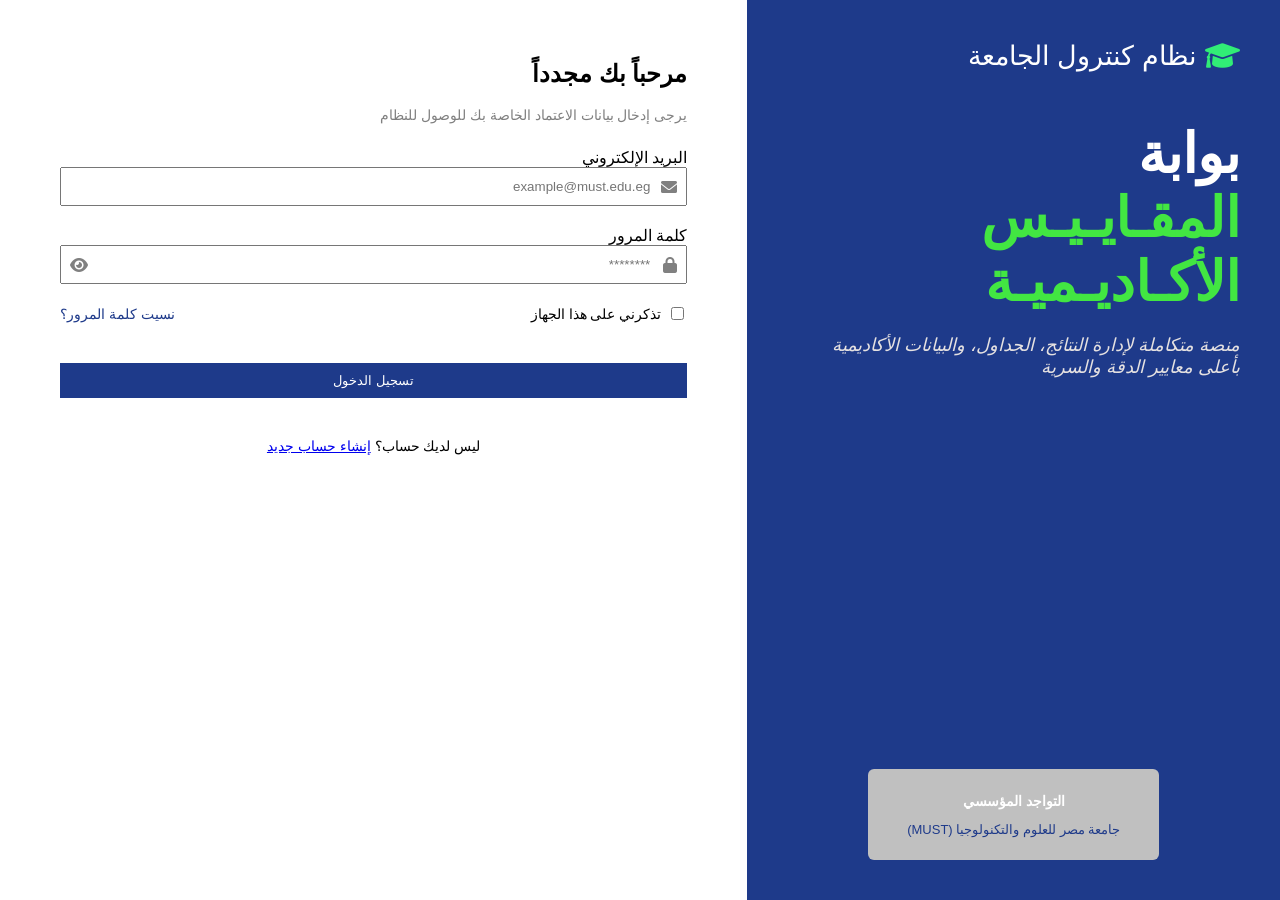
==== logiin2.html @ 2efad7d1 "first commit" ====
<!DOCTYPE html>
<html lang="ar" dir="rtl">
<head>
    <meta charset="UTF-8">
    <title>تسجيل الدخول</title>
    <link rel="stylesheet" href="loginStyle.css">

    <!-- Icons -->
    <link rel="stylesheet" href="https://cdnjs.cloudflare.com/ajax/libs/font-awesome/6.0.0/css/all.min.css">
</head>
<body>

<div class="container">

    <!-- الفورم -->
    <div class="form-section">
        <h2>مرحباً بك مجدداً</h2>
        <p class="desc">يرجى إدخال بيانات الاعتماد الخاصة بك للوصول للنظام</p>

        <label>البريد الإلكتروني</label>
        <div class="input-box">
            <i class="fa fa-envelope"></i>
            <input type="email" placeholder="example@must.edu.eg">
        </div>

        <label>كلمة المرور</label>
        <div class="input-box">
            <i class="fa fa-lock"></i>
            <input type="password" placeholder="********">
            <i class="fa fa-eye"></i>
        </div>

        <div class="options">
            <label><input type="checkbox"> تذكرني على هذا الجهاز</label>
            <a href="#">نسيت كلمة المرور؟</a>
        </div>

        <button>تسجيل الدخول</button>

        <p class="login-link">
    ليس لديك حساب؟ <a href="register.html">إنشاء حساب جديد</a>
</p>
    </div>

    <!-- الجزء الأزرق -->
    <div class="info-section">
        <div class="header-box">
            <i class="fa fa-graduation-cap green-cap"></i>
            <span class="system-title">نظام كنترول الجامعة</span>
        </div>

           <div class="metrics-title">
    <span class="white">بوابة</span>
    <span class="green">المقـايـيـس</span>
    <span class="green">الأكـاديـميـة</span>
</div>
        <p class="metrics-desc">منصة متكاملة لإدارة النتائج، الجداول، والبيانات الأكاديمية بأعلى معايير الدقة والسرية</p>

       <div class="silver-box">
    <p class="institution">التواجد المؤسسي</p>
    <p class="university">جامعة مصر للعلوم والتكنولوجيا (MUST)</p>
</div>
    </div>

</div>

</body>
</html>
---- loginStyle.css ----
body {
    margin: 0;
    font-family: Arial;
    background: #f5f5f5;
}

.container {
    display: flex;
    height: 100vh;
    flex-direction: row-reverse;
}

/* الفورم */
.form-section {
    width: 70%;
    background: white;
    padding: 60px;
    display: flex;
    flex-direction: column;
    justify-content: flex-start;   /* العنوان يطلع فوق */
    margin: auto;     
    height: 100%;
    box-sizing: border-box;             /* يخلي البوكس في النص */
}

/* العنوان */
.form-section h2 {
    margin-top: 0;        /* يطلع فوق */
    margin-bottom: 5px;   /* مسافة صغيرة تحت */
}

/* الجملة التوضيحية */
.desc {
    color: gray;
    margin-bottom: 25px;  /* مسافة واضحة قبل أول حقل */
    font-size: 14px;
}

/* input */
.input-box {
    position: relative;
    margin-bottom: 20px;  /* مسافة متساوية بين الحقول */
}

.input-box input {
    width: 100%;
    padding: 10px 35px;
    box-sizing: border-box;
}

/* icons */
.input-box i {
    position: absolute;
    top: 12px;
    color: gray;
}

.input-box i:first-child {
    right: 10px;
}

.input-box i:last-child {
    left: 10px;
    cursor: pointer;
}

/* options */
.options {
    display: flex;
    justify-content: space-between;
    align-items: center;
    font-size: 14px;
    margin-bottom: 20px;  /* مسافة أوضح */
}

.options label {
    display: flex;
    align-items: center;
    gap: 6px;
}

.options a {
    text-decoration: none;
    color: #1e3a8a;
}

/* button */
button {
    width: 100%;
    padding: 10px;
    background: #1e3a8a;
    color: white;
    border: none;
    margin-top: 20px;     /* مسافة فوق الزر */
    margin-bottom: 25px;  /* مسافة تحت الزر */
}

/* رابط "ليس لديك حساب بالفعل" */
.login-link {
    margin-top: 15px;     /* مسافة فوق الرابط */
    text-align: center;
    font-size: 14px;
    display: block;
}

/* الجزء الأزرق */
.info-section {
    width: 50%;
    background: #1e3a8a;
    color: white;
    display: flex;
    flex-direction: column;
    padding: 40px;
    box-sizing: border-box;
      .green-cap {
    color: #31ed76; /* أخضر فاتح للكاب */
} 
}

/* العنوان مع الكاب */
.header-box {
    display: flex;
    align-items: center;   /* يخلي الكاب والنص في نفس الخط */
    gap: 8px;              /* مسافة صغيرة بينهم بدل 12px */
    font-size: 27px;
    margin-bottom: 20px;   /* قللنا المسافة تحت */
}

.header-box i {
    font-size: 28px;       /* الكاب أصغر شوية */
}

.metrics-title {
    display: flex;
    flex-direction: column;   /* كل كلمة في سطر */
    align-items: self-start;     
    font-size: 55px;
    font-weight: bold;
    margin-top: 30px;
    margin-bottom: 10px;
}

.metrics-title .white {
    color: white; /* كلمة بوابة */
}

.metrics-title .green {
    color: #42e642; /* الكلمتين التانيين أخضر */
}

.metrics-desc {
    text-align: start;   /* في النص */
    color: rgb(229, 225, 225);  
    font-style: oblique;        /* لون رمادي */
    font-size: 18px;     /* أصغر */
    margin-bottom: 25px;
    margin-top: 10px;
}

/* المستطيل السيلفر */
.silver-box {
    background: silver;
    padding: 10px;
    width: 60%;
    text-align: center;
    border-radius: 6px;
    font-size: 14px;
    margin-top: auto; /* يخليه دايمًا تحت */
    margin-left: auto;
    margin-right: auto; /* يخليه في النص */
}

/* الجملة الأولى */
.silver-box .institution {
    color: white;       /* أبيض */
    font-weight: bold;  /* تخليها أوضح */
    margin-bottom: 5px; /* مسافة صغيرة تحتها */
}

/* الجملة الثانية */
.silver-box .university {
    color: #1e3a8a;     /* أزرق غامق */
    font-size: 13px;    /* أصغر شوية */
}
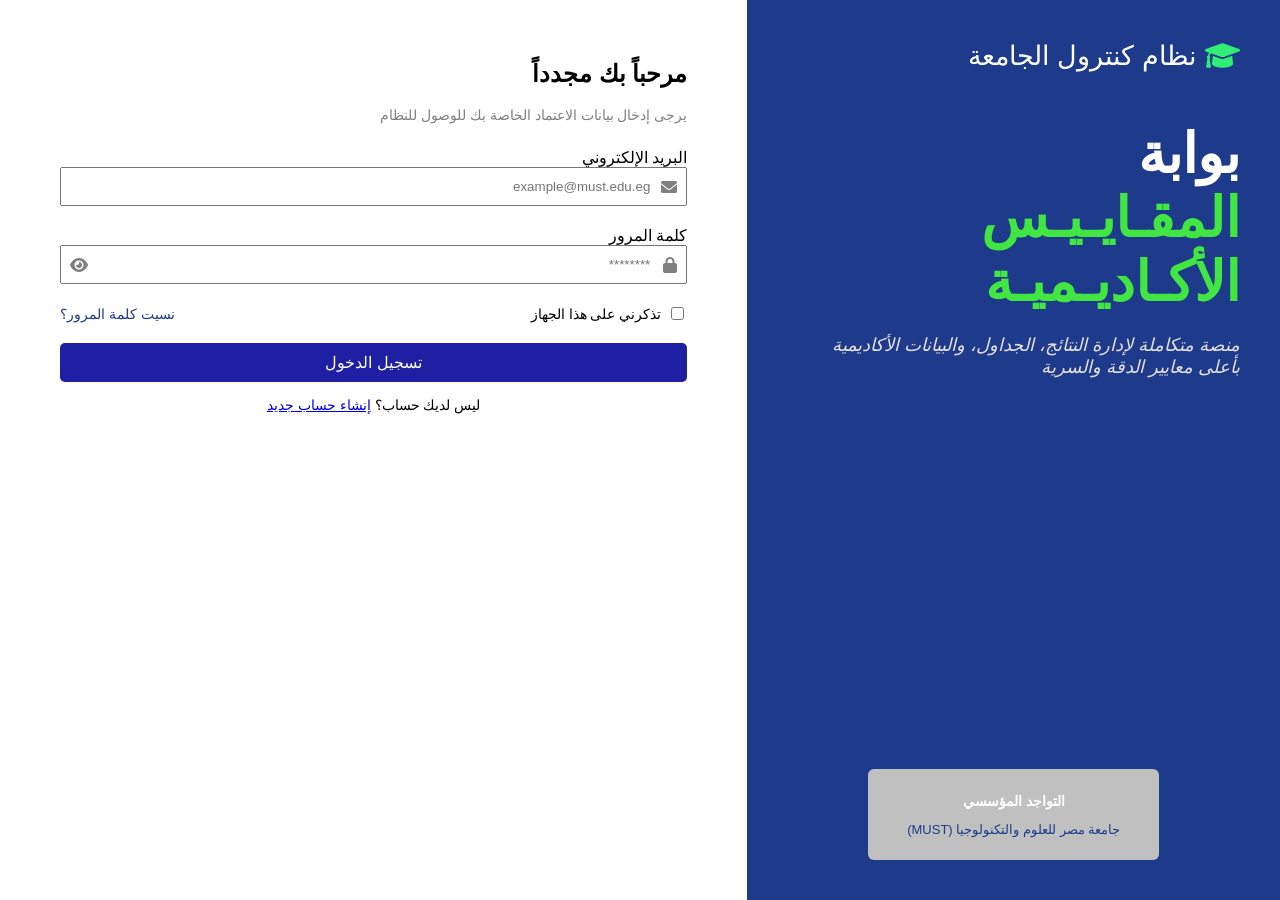
==== commit c3228c5f: "first deploy on vercel" ====
--- a/logiin2.html
+++ b/logiin2.html
@@ -34,12 +34,12 @@
             <label><input type="checkbox"> تذكرني على هذا الجهاز</label>
             <a href="#">نسيت كلمة المرور؟</a>
         </div>
-
-        <button>تسجيل الدخول</button>
+           <a href="index.html" class="btn">تسجيل الدخول</a>
 
         <p class="login-link">
     ليس لديك حساب؟ <a href="register.html">إنشاء حساب جديد</a>
 </p>
+
     </div>
 
     <!-- الجزء الأزرق -->
--- a/loginStyle.css
+++ b/loginStyle.css
@@ -3,7 +3,20 @@
     font-family: Arial;
     background: #f5f5f5;
 }
+.btn {
+  display: inline-block;
+  background-color: rgb(31, 31, 164);
+  color: white;
+  padding: 10px 20px;
+  border-radius: 5px;
+  text-decoration: none;
+  cursor: pointer;
+  text-align: center;
+}
 
+.btn:hover {
+  background-color: darkblue;
+}
 .container {
     display: flex;
     height: 100vh;
